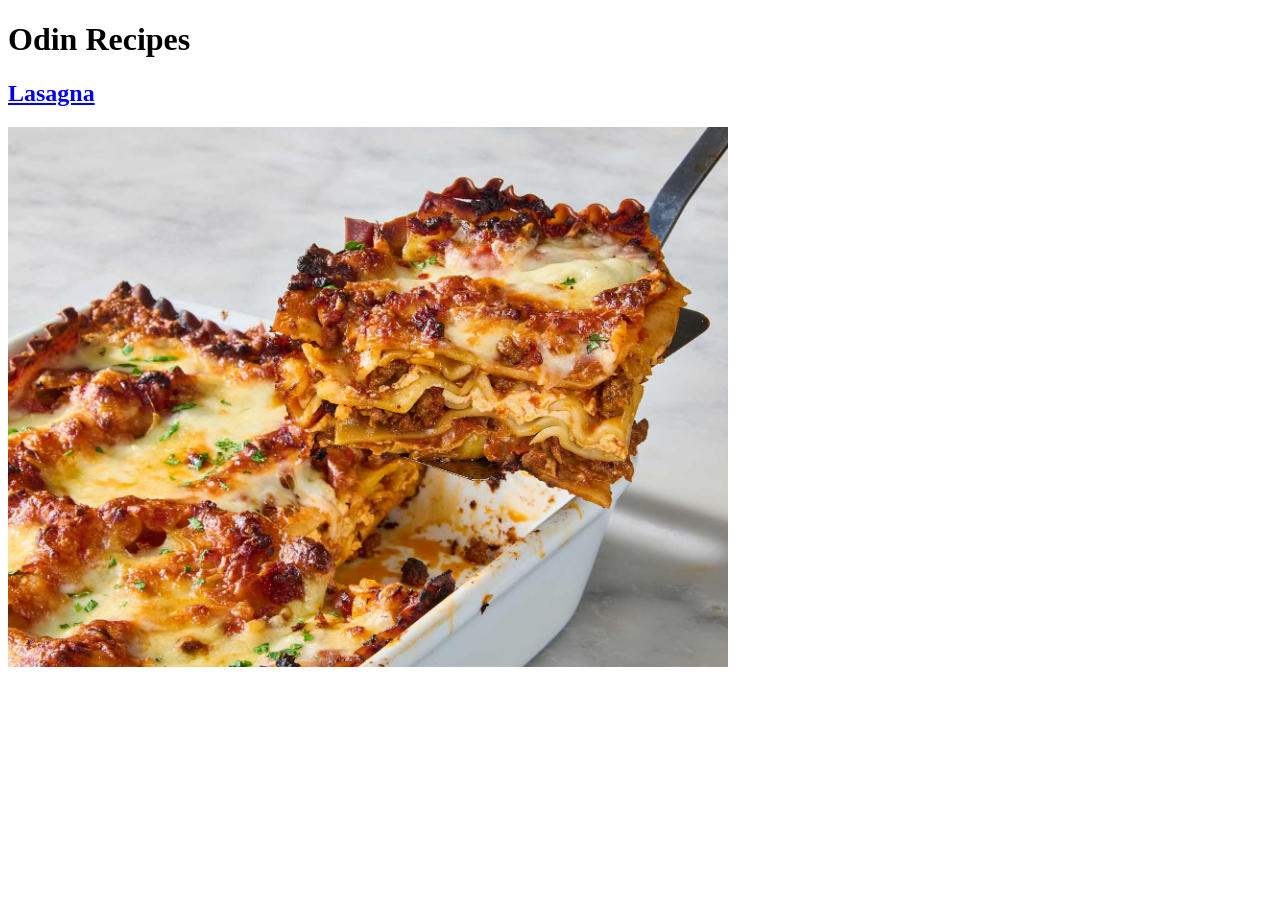
==== index.html @ 7eeb9a6e "Completed First Recipe and Home Button Fix Recipe for lasagne completed adding a picture, descriptio" ====
<!DOCTYPE html>
<html lang="en">
<head>
    <meta charset="UTF-8">
    <meta name="viewport" content="width=device-width, initial-scale=1.0">
    <title>Odin Recipes</title>
</head>
<body>
    <h1>Odin Recipes</h1>
    <h2><a href="recipes/lasagna.html">Lasagna</a></h2>
        <img src="images/lasagna.jpg" alt="A cooked lasagna being presented on a spatula, freshly cut from a baking dish" width="720">
</body>
</html>
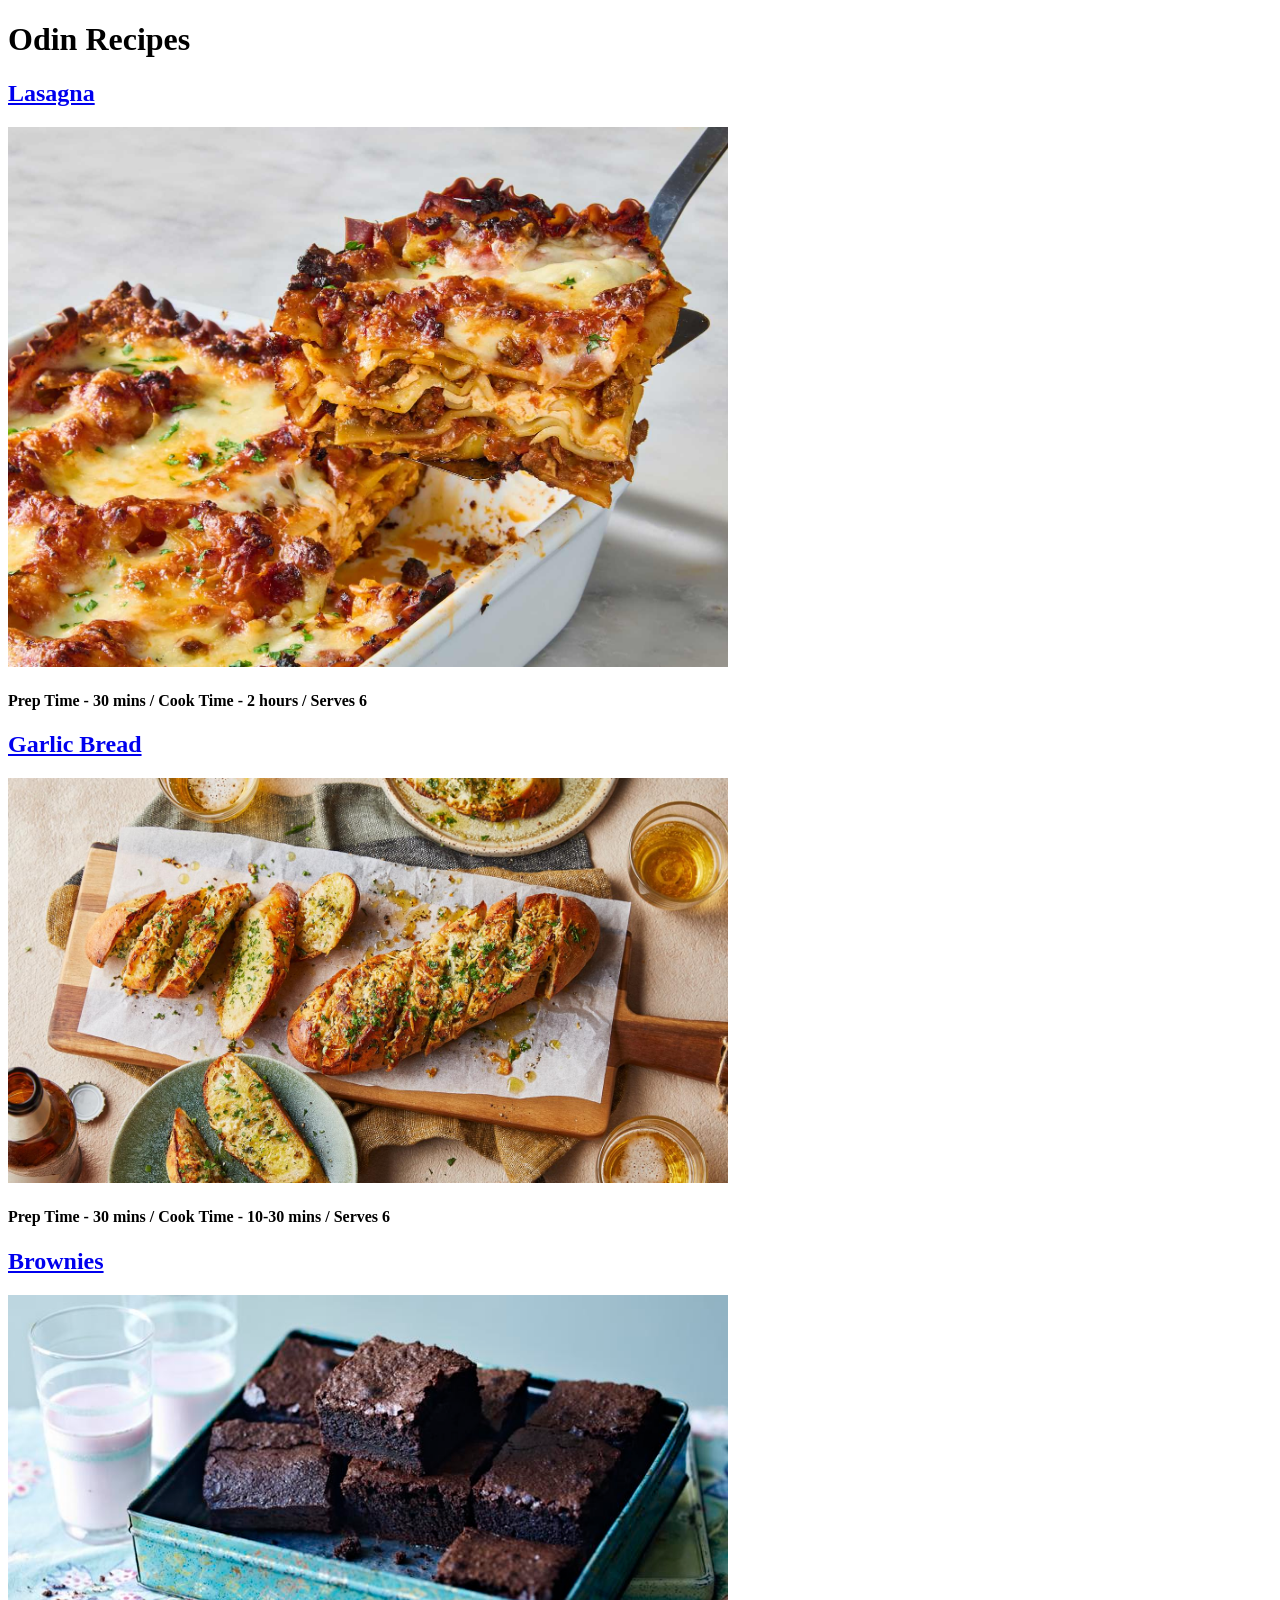
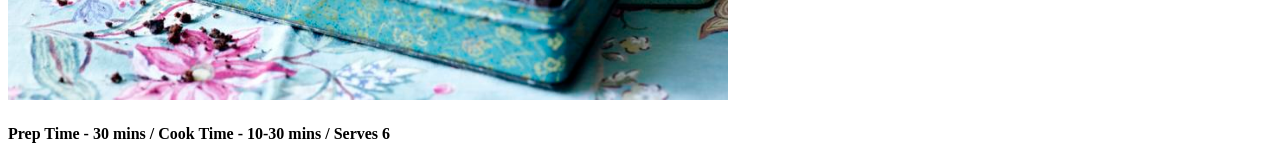
==== commit 567b5c1a: "Two New recipes Added two new recipes, garlic bread and brownies. Used the initial lasagne recipe as" ====
--- a/index.html
+++ b/index.html
@@ -9,5 +9,14 @@
     <h1>Odin Recipes</h1>
     <h2><a href="recipes/lasagna.html">Lasagna</a></h2>
         <img src="images/lasagna.jpg" alt="A cooked lasagna being presented on a spatula, freshly cut from a baking dish" width="720">
+            <h4>Prep Time - 30 mins / Cook Time - 2 hours / Serves 6</h4>
+
+    <h2><a href="recipes/garlic-bread.html">Garlic Bread</a></h2>
+        <img src="images/garlic-bread.jpg" alt="Sliced, cooked, garlic bread presented on a wooden serving tray." width="720">
+            <h4>Prep Time - 30 mins / Cook Time - 10-30 mins / Serves 6</h4>
+
+    <h2><a href="recipes/brownies.html">Brownies</a></h2>
+        <img src="images/brownie.jpg" alt="Cooked and cut brownies displayed in a baby blue tin." width="720">
+            <h4>Prep Time - 30 mins / Cook Time - 10-30 mins / Serves 6</h4>
 </body>
 </html>
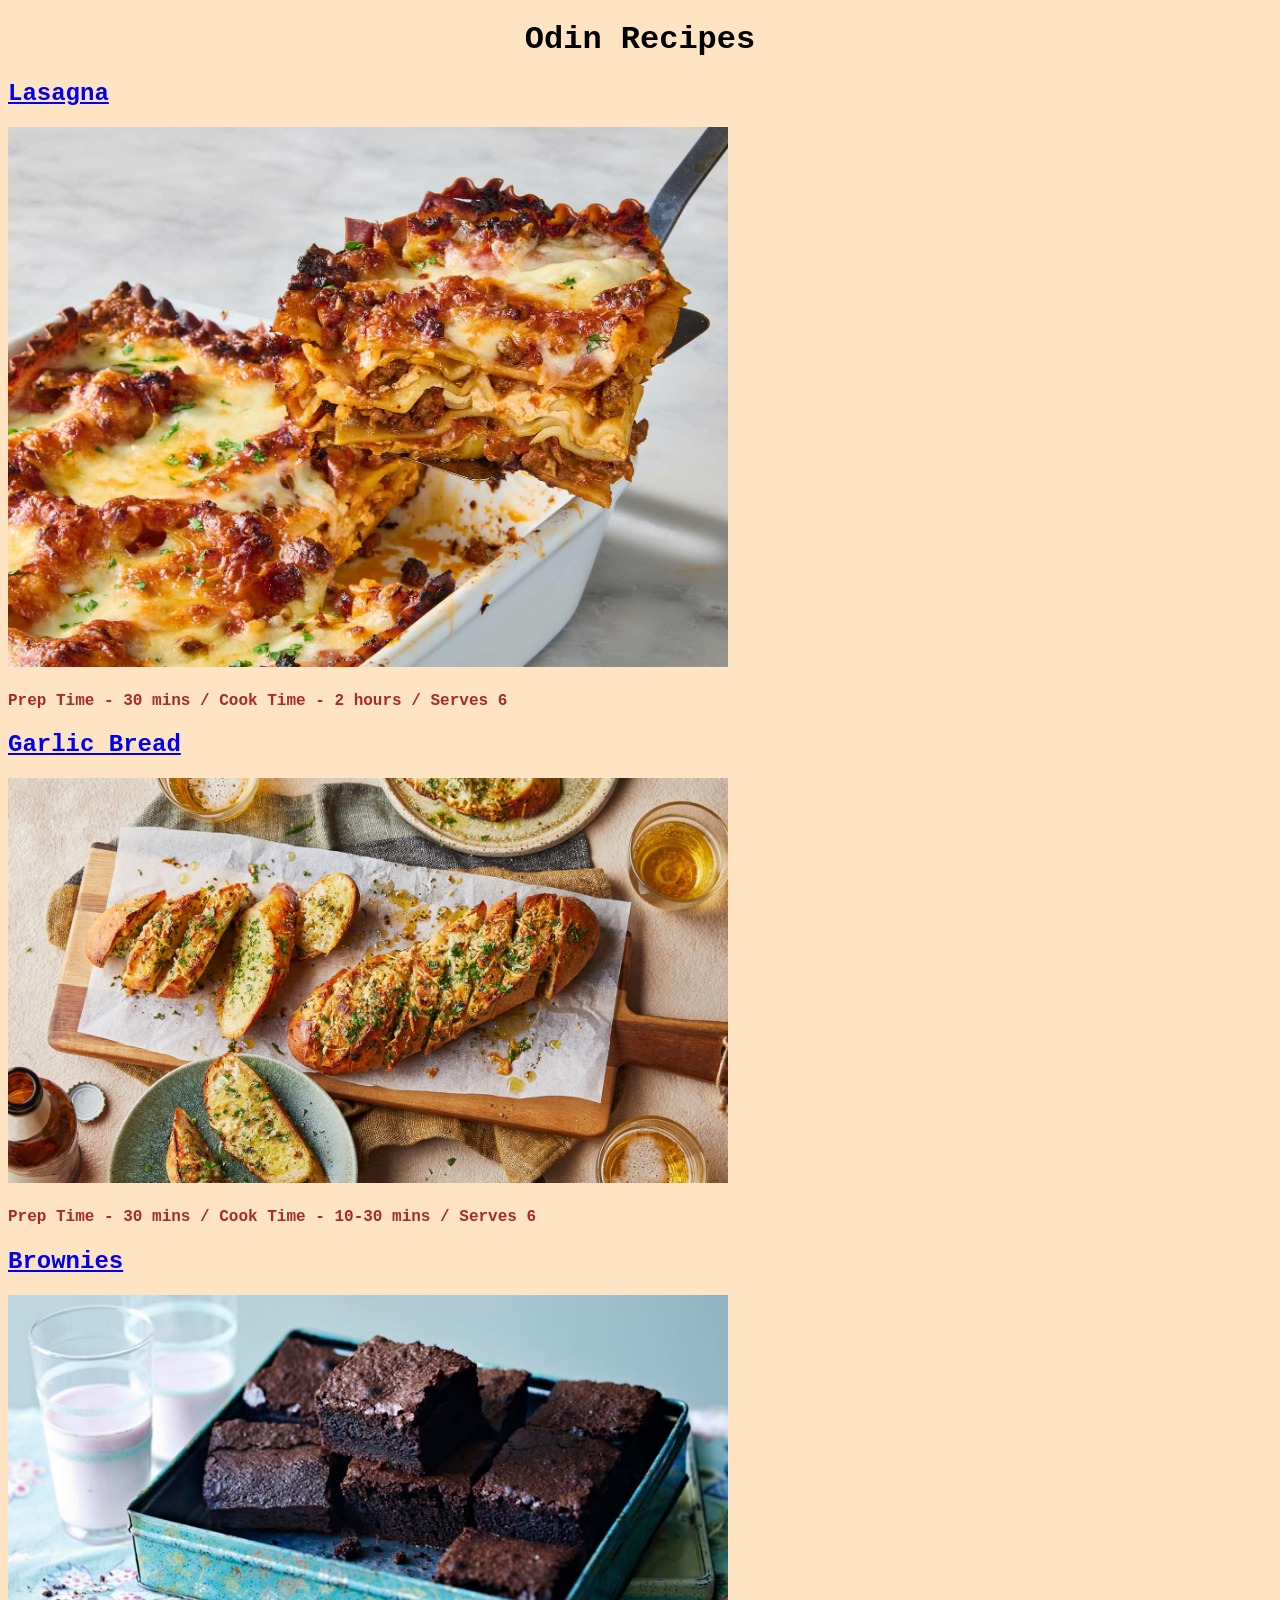
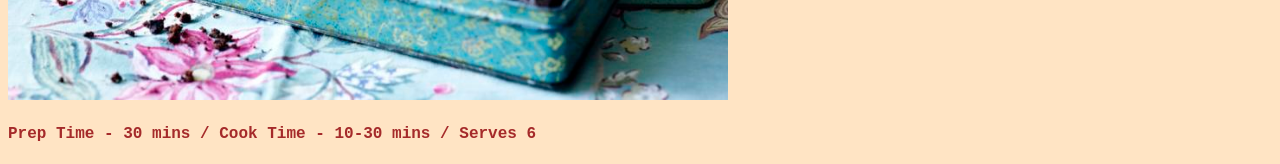
==== commit f619933e: "Updated Sites with simple CSS Added simple CSS elements to colour the background and change the font" ====
--- a/index.html
+++ b/index.html
@@ -3,20 +3,21 @@
 <head>
     <meta charset="UTF-8">
     <meta name="viewport" content="width=device-width, initial-scale=1.0">
+    <link rel="stylesheet" href="style.css">
     <title>Odin Recipes</title>
 </head>
 <body>
-    <h1>Odin Recipes</h1>
-    <h2><a href="recipes/lasagna.html">Lasagna</a></h2>
+    <div class="title"><h1><center>Odin Recipes</center></h1></div>
+    <div class="heading"><h2><a href="recipes/lasagna.html">Lasagna</a></h2></div>
         <img src="images/lasagna.jpg" alt="A cooked lasagna being presented on a spatula, freshly cut from a baking dish" width="720">
-            <h4>Prep Time - 30 mins / Cook Time - 2 hours / Serves 6</h4>
+            <div class="prep"><h4>Prep Time - 30 mins / Cook Time - 2 hours / Serves 6</h4></div>
 
-    <h2><a href="recipes/garlic-bread.html">Garlic Bread</a></h2>
+    <div class="heading"><h2><a href="recipes/garlic-bread.html">Garlic Bread</a></h2></div>
         <img src="images/garlic-bread.jpg" alt="Sliced, cooked, garlic bread presented on a wooden serving tray." width="720">
-            <h4>Prep Time - 30 mins / Cook Time - 10-30 mins / Serves 6</h4>
+            <div class="prep"><h4>Prep Time - 30 mins / Cook Time - 10-30 mins / Serves 6</h4></div>
 
-    <h2><a href="recipes/brownies.html">Brownies</a></h2>
+    <div class="heading"><h2><a href="recipes/brownies.html">Brownies</a></h2></div>
         <img src="images/brownie.jpg" alt="Cooked and cut brownies displayed in a baby blue tin." width="720">
-            <h4>Prep Time - 30 mins / Cook Time - 10-30 mins / Serves 6</h4>
+            <div class="prep"><h4>Prep Time - 30 mins / Cook Time - 10-30 mins / Serves 6</h4></div>
 </body>
 </html>
--- a/style.css
+++ b/style.css
@@ -0,0 +1,20 @@
+* {
+    box-sizing: border-box;
+}
+
+body {
+    background-color: bisque;
+}
+
+.title {
+    font-family: 'Courier New', Courier, monospace;
+}
+
+.heading {
+    font-family: 'Courier New', Courier, monospace;
+}
+
+.prep {
+    font-family: 'Courier New', Courier, monospace;
+    color: brown;
+}
